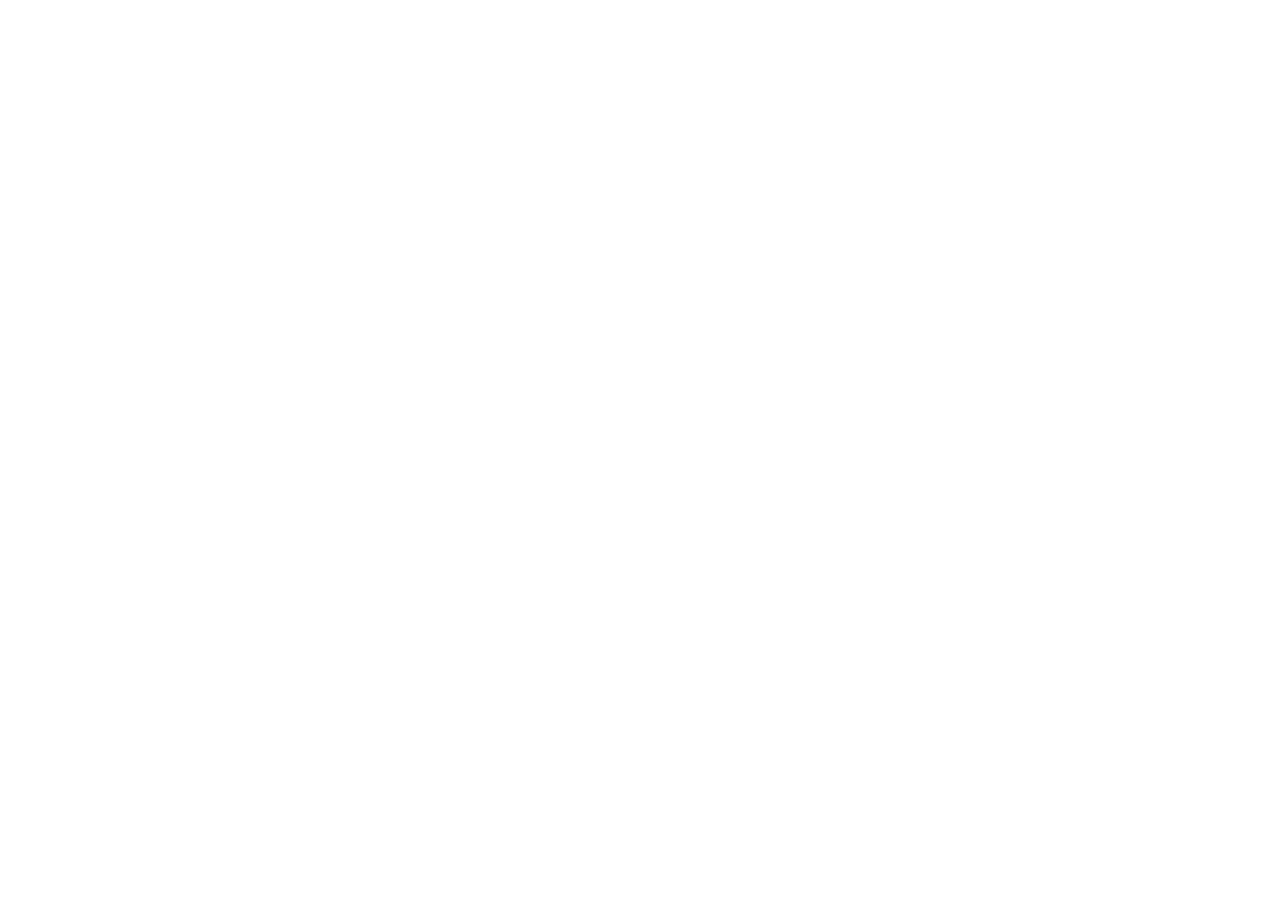
==== contact.html @ 8273bb66 "Added a navbar, image and three tables from bootstrap" ====
<!DOCTYPE html>
<html lang="en">
<head>
    <meta charset="UTF-8">
    <meta name="viewport" content="width=device-width, initial-scale=1.0">
    <link href="https://cdn.jsdelivr.net/npm/bootstrap@5.3.3/dist/css/bootstrap.min.css" rel="stylesheet" integrity="sha384-QWTKZyjpPEjISv5WaRU9OFeRpok6YctnYmDr5pNlyT2bRjXh0JMhjY6hW+ALEwIH" crossorigin="anonymous">
    <link href="styles/index.css" rel="stylesheet">
    <title>Document</title>
</head>
<body>
    
</body>
</html>
---- styles/index.css ----
h1 {
  color: #bfd6cc;
  margin-top: 40px;
}

.container-fluid {
  background-color: rgba(238, 217, 192, 0.911);
}

.container img {
  height: 250px;
  margin-right: 20px;
  margin-top: 40px;
  margin-bottom: 60px;
}

.first-row {
  font-size: 22px;
  margin-top: 20px;
}

.about-me {
  margin-top: 80px;
  font-size: 20px;
}
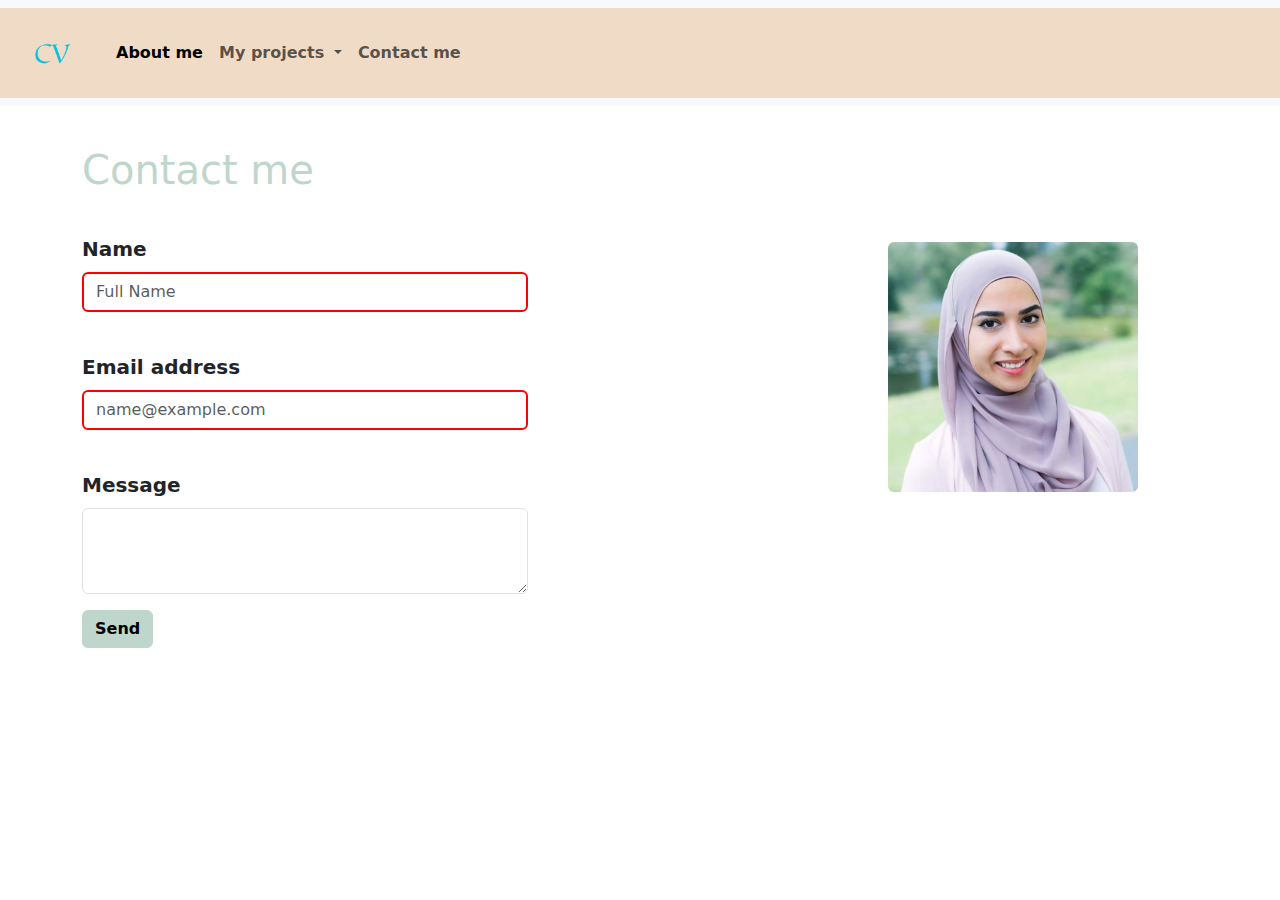
==== commit e8bbe24b: "Added info to the contact page" ====
--- a/contact.html
+++ b/contact.html
@@ -5,9 +5,68 @@
     <meta name="viewport" content="width=device-width, initial-scale=1.0">
     <link href="https://cdn.jsdelivr.net/npm/bootstrap@5.3.3/dist/css/bootstrap.min.css" rel="stylesheet" integrity="sha384-QWTKZyjpPEjISv5WaRU9OFeRpok6YctnYmDr5pNlyT2bRjXh0JMhjY6hW+ALEwIH" crossorigin="anonymous">
     <link href="styles/index.css" rel="stylesheet">
-    <title>Document</title>
+    <title>Contact me</title>
 </head>
 <body>
-    
+    <!--Header-->
+    <header>
+        <nav class="navbar navbar-expand-lg bg-body-tertiary">
+            <div class="container-fluid">
+                <a class="navbar-brand" href="index.html">
+                <img src="images/CV.png" alt="CV-logo" width="80" height="80">
+                </a>
+                <button class="navbar-toggler" type="button" data-bs-toggle="collapse" data-bs-target="#navbarSupportedContent" aria-controls="navbarSupportedContent" aria-expanded="false" aria-label="Toggle navigation">
+                    <span class="navbar-toggler-icon"></span>
+                </button>
+                <div class="collapse navbar-collapse" id="navbarSupportedContent">
+                    <ul class="navbar-nav me-auto mb-2 mb-lg-0">
+                    <li class="nav-item">
+                        <a class="nav-link active" aria-current="page" href="index.html">About me</a>
+                    </li>
+                    <li class="nav-item dropdown">
+                        <a class="nav-link dropdown-toggle" href="#" role="button" data-bs-toggle="dropdown" aria-expanded="false">
+                        My projects
+                        </a>
+                        <ul class="dropdown-menu">
+                        <li><a class="dropdown-item" href="https://github.com/ZFazzi/genesis_project">Genesis</a></li>
+                        <li><a class="dropdown-item" href="https://github.com/ZFazzi/travel-website">Travel Website</a></li>
+                        <li><a class="dropdown-item" href="https://github.com/ZFazzi/productly">Productly</a></li>
+                        </ul>
+                    </li>
+                    <li class="nav-item">
+                        <a class="nav-link" href="contact.html">Contact me</a>
+                    </li>
+                    </ul>
+                </div>
+            </div>
+          </nav>
+    </header>
+    <!--Main information-->
+    <div class="container">
+        <h1>Contact me</h1>
+        <img src="images/me.jpeg" class="rounded float-end" alt="Zakia Fazzi">
+    </div>
+
+    <div class="container">
+        <div class="mb-3">
+            <label for="formGroupExampleInput" class="form-label">Name</label>
+            <input type="text" class="form-control" id="formGroupExampleInput" required placeholder="Full Name" >
+          </div>
+        <div class="mb-3">
+            <label for="exampleFormControlInput1" class="form-label">Email address</label>
+            <input type="email" class="form-control" id="exampleFormControlInput1" placeholder="name@example.com" required>
+          </div>
+          <div class="mb-3">
+            <label for="exampleFormControlTextarea1" class="form-label">Message</label>
+            <textarea class="form-control" id="exampleFormControlTextarea1" rows="3" required></textarea>
+        </div>
+        <div class="col-12">
+            <button type="submit" class="btn btn-primary">Send</button>
+        </div>
+     </div>
+
+     <!--Bootstrap scripts-->
+     <script src="https://cdn.jsdelivr.net/npm/@popperjs/core@2.11.8/dist/umd/popper.min.js" integrity="sha384-I7E8VVD/ismYTF4hNIPjVp/Zjvgyol6VFvRkX/vR+Vc4jQkC+hVqc2pM8ODewa9r" crossorigin="anonymous"></script>
+     <script src="https://cdn.jsdelivr.net/npm/bootstrap@5.3.3/dist/js/bootstrap.min.js" integrity="sha384-0pUGZvbkm6XF6gxjEnlmuGrJXVbNuzT9qBBavbLwCsOGabYfZo0T0to5eqruptLy" crossorigin="anonymous"></script>
 </body>
 </html>--- a/styles/index.css
+++ b/styles/index.css
@@ -5,11 +5,12 @@
 
 .container-fluid {
   background-color: rgba(238, 217, 192, 0.911);
+  font-weight: 600;
 }
 
 .container img {
   height: 250px;
-  margin-right: 20px;
+  margin-right: 60px;
   margin-top: 40px;
   margin-bottom: 60px;
 }
@@ -22,4 +23,32 @@
 .about-me {
   margin-top: 80px;
   font-size: 20px;
+}
+
+.mb-3 {
+  font-size: 20px;
+  font-weight: 700;
+  margin-top: 40px;
+  max-width: 40%;
+}
+
+.btn-primary {
+  background-color: #bfd6cc;
+  color: black;
+  border-color: #bfd6cc;
+  font-weight: 600;
+}
+
+.btn-primary:hover {
+  background-color: rgba(191, 214, 204, 0.6588235294);
+  border-color: #bfd6cc;
+  color: black;
+}
+
+input:valid {
+  border: 2px solid green;
+}
+
+input:invalid {
+  border: 2px solid red;
 }